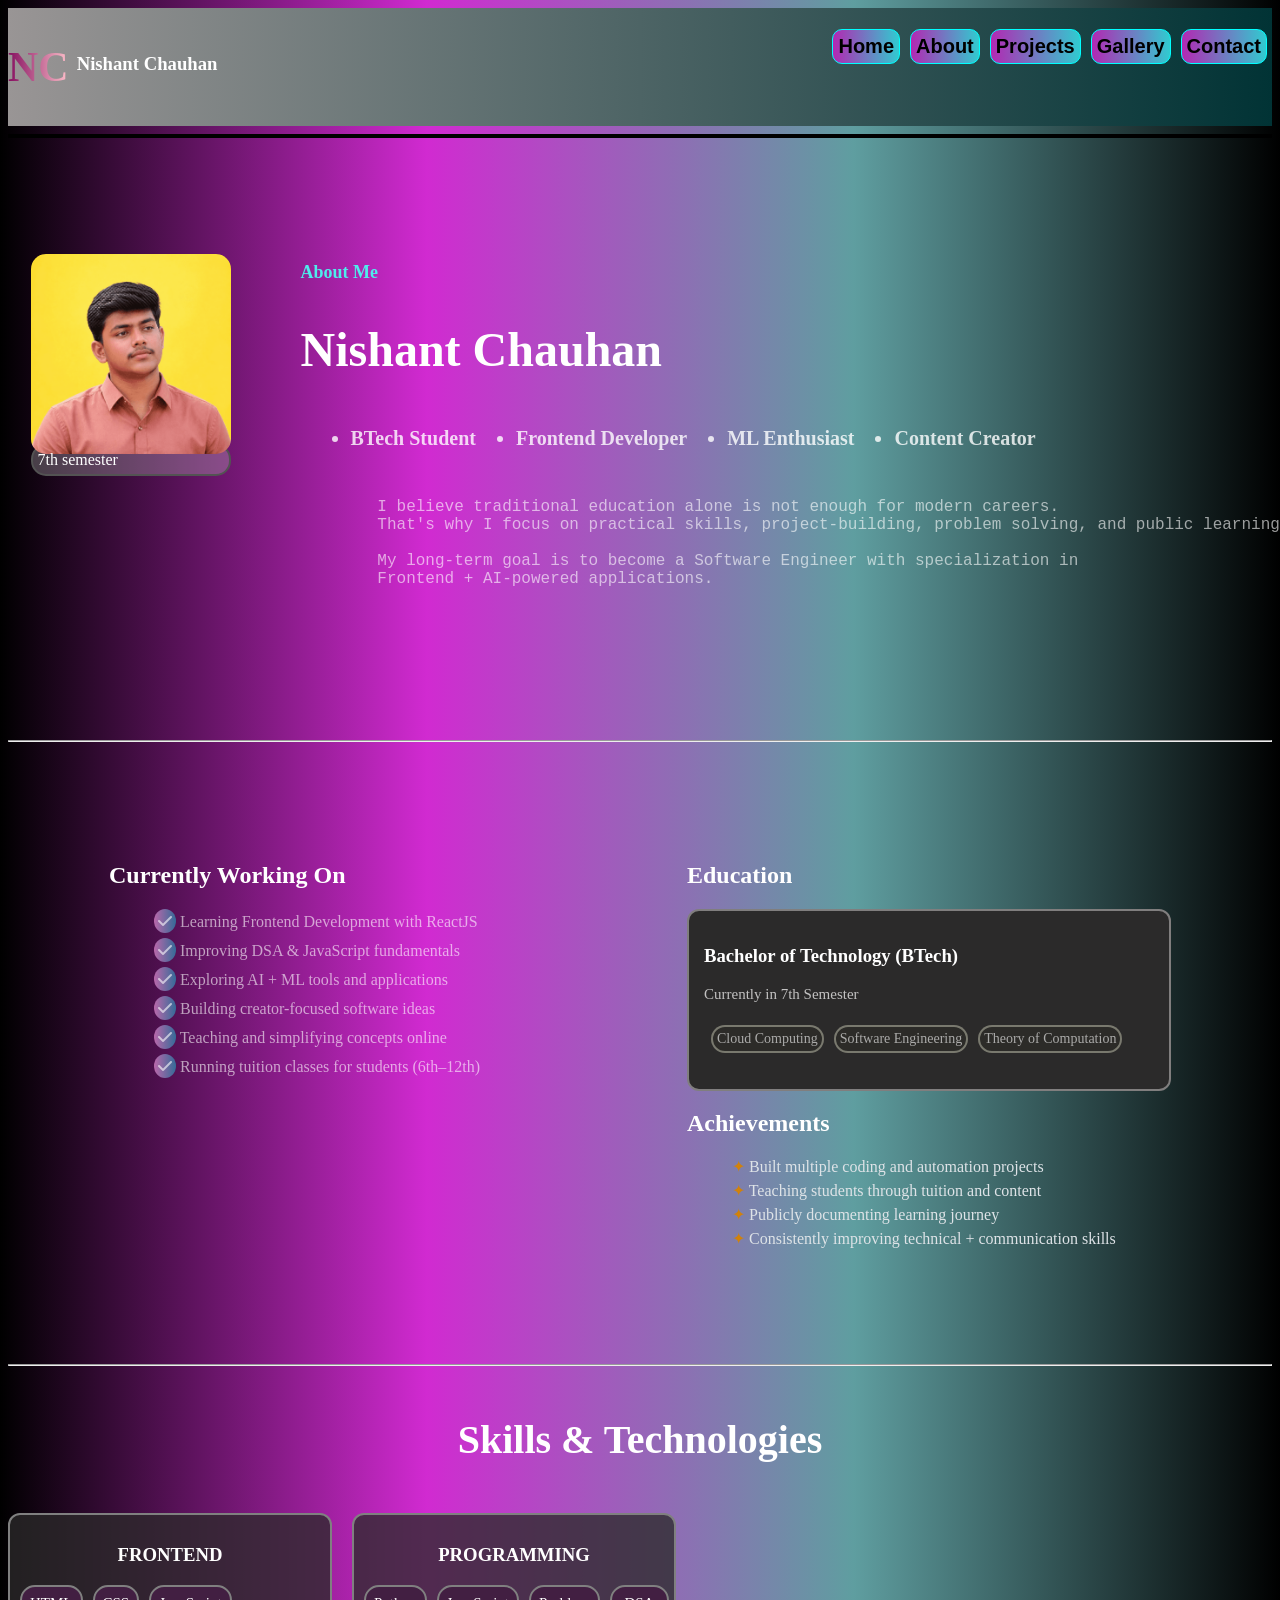
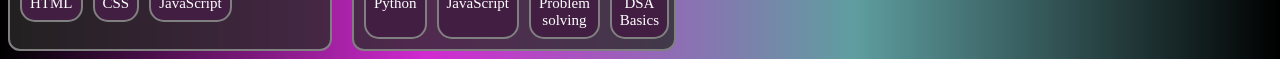
==== pages/about.html @ bb9bb6e2 "Add files via upload" ====
<!DOCTYPE html>

<html lang="en">

<head>

    <meta charset="UTF-8">

    <title>Nishant Chauhan</title>

    <link rel="stylesheet" href="../styles/about.css">
    <link rel="stylesheet" href="https://cdnjs.cloudflare.com/ajax/libs/font-awesome/6.5.1/css/all.min.css">

</head>

<body>

    <!-- Navbar -->
    
    <nav>

        <h1>NC</h1>
        <h3>Nishant Chauhan</h3>


        <ul class="nav-links">

            <li><button class="home" onclick="home()">Home</button></li>
            <li><button class="about" onclick="about()">About</button></li>
            <li><button class="projects" onclick="projects()">Projects</button></li>
            <li><button class="gallery" onclick="gallery()">Gallery</button></li>
            <li><button class="contact" onclick="contact()">Contact</button></li>

        </ul>


    </nav>

    <hr style="border: 2px solid black;">

    <section class="container">

        <span>

    <figure class="profiles">

        <img src="../utils/profile.png" alt="Nishant Chauhan" class="profile-pic">

        <figcaption>7th semester</figcaption>

    </figure>

    </span>

    <span>

    <h4>About Me</h4>

    <h2>Nishant Chauhan</h2>

    <ul>

        <li>BTech Student</li>
        <li>Frontend Developer</li>
        <li>ML Enthusiast</li>
        <li>Content Creator</li>

    </ul>

    <pre>

        I believe traditional education alone is not enough for modern careers.
        That's why I focus on practical skills, project-building, problem solving, and public learning.

        My long-term goal is to become a Software Engineer with specialization in 
        Frontend + AI-powered applications.

    </pre>

    </span>

    </section>

    <hr style="color: rgb(198, 197, 197);">


    <section class="current">

        <span class="current-work">

            <h2>Currently Working On</h2>

        <ul>
            <li><i class="fa-solid fa-check check"></i> Learning Frontend Development with ReactJS</li>
            <li><i class="fa-solid fa-check check"></i> Improving DSA & JavaScript fundamentals</li>
            <li><i class="fa-solid fa-check check"></i> Exploring AI + ML tools and applications</li>
            <li><i class="fa-solid fa-check check"></i> Building creator-focused software ideas</li>
            <li><i class="fa-solid fa-check check"></i> Teaching and simplifying concepts online</li>
            <li><i class="fa-solid fa-check check"></i> Running tuition classes for students (6th–12th)</li>
            
        </ul>

        </span>

        <!-- current education -->

        <span class="edu">
            
            <h2>Education</h2>

            <div  class="edu-box">

                <h3>Bachelor of Technology (BTech)</h3>
                <p class="captions">Currently in 7th Semester</p>

                <ul class="core-subjects">

                    <li>Cloud Computing</li>
                    <li>Software Engineering</li>
                    <li>Theory of Computation</li>

                </ul>

            </div>

            <span class="current-achievements">

            <h2>Achievements</h2>

            <ul class="achievements-list">

                <li><span class="star-icon">&#10022;</span> Built multiple coding and automation projects</li>
                <li><span class="star-icon">&#10022;</span> Teaching students through tuition and content</li>
                <li><span class="star-icon">&#10022;</span> Publicly documenting learning journey</li>
                <li><span class="star-icon">&#10022;</span> Consistently improving technical + communication skills</li>

            </ul>

        </span>

        </span>

    </section>

    <hr style="color: rgb(198, 197, 197);">

    <!--skills  -->

    <section class="skills">
        
            <h2 class="skills-title">Skills & Technologies</h2>

            <div class="skills-category">

                <div class="skill-card frontend">

                    <h3>FRONTEND</h3>

                    <ul>

                        <li>HTML</li>   
                        <li>CSS</li>
                        <li>JavaScript</li>

                    </ul>

                </div>

                <div class="skill-card programming">

                    <h3>PROGRAMMING</h3>

                    <ul>

                        <li>Python</li>
                        <li>JavaScript</li>
                        <li>Problem solving</li>
                        <li>DSA Basics</li>

                    </ul>
                    
                </div>

            </div>

    </section>

    <script src="../scripts/about.js"></script>
    
</body>

</html>
---- styles/about.css ----
::-webkit-scrollbar {
    width: 8px;
}

::-webkit-scrollbar-track {

    background: #111;
}

::-webkit-scrollbar-thumb {
  background: linear-gradient( rgb(36, 101, 159));
  border-radius: 5px;
}

::-webkit-scrollbar-thumb:hover {
  background: linear-gradient(red, rgb(24, 24, 140), cyan);
}


body {

    color: white;
    background: linear-gradient(to right, black, rgb(209, 42, 209), cadetblue, black) ;

}

/* ----- Navbar ----- */

nav {

    position: sticky;
    top: 0;
    z-index: 1000;

    display: flex;

    justify-content: space-between;

    gap: 20px;

    background: linear-gradient(to left, rgb(1, 51, 53), rgb(153, 149, 149) );

}

nav:hover {

    transform: translateY(-3px);
    transition: 0.3s ease;

}

nav h1 {

    background: linear-gradient(to right, rgb(133, 15, 95), pink);

    -webkit-background-clip: text;
    background-clip: text;
    -webkit-text-fill-color: transparent;

    font-size: 42px;

}

nav h3 {

    margin-left: -562px;
    margin-top: 45px;
}

.nav-links{

    list-style: none;
    
    display: flex;

}

.nav-links button {

    background: linear-gradient(to right, rgb(179, 40, 179), rgb(48, 203, 208));

    margin: 5px;
    padding: 5px;

    border: 1px solid cyan;
    border-radius: 10px;

    font-size: 20px;
    font-weight: bold;
    font-family: Verdana, Geneva, Tahoma, sans-serif;

    cursor: pointer;

}

.nav-links button:hover {

    background: radial-gradient(circle, rgb(179, 40, 179), rgb(48, 203, 208));
    color: white;

    border-radius: 10px;

    transition: 0.5s ease;
    transform: scale(1.1);


}

/* container */


.container {

    margin: 100px;

    justify-content: center;

    top: 100px;

    display: flex;
    gap: 30px;

}

.container .profiles figcaption {

    margin-top: -14px;

    z-index: 1000;

    border: 2px solid rgb(83, 83, 83);
    border-radius: 15px;
    
    background-color: rgb(200,200,200,0.3);

    padding: 5px;
    
}

.container .profile-pic {

    width: 200px;

    border-radius: 15px;

}


.container h4 {

    color: rgb(79, 236, 236);

    font-size: 18px;

}

.container h2 {

    font-size: 48px;
    font-weight: bold;

}

.container ul {

    
    display: flex;
    gap: 20px;

    font-size: 20px;
    font-weight: bold;

    color: rgb(255,255,255,0.8);

}

.container ul li {

    margin: 10px;

}

.container pre {

    color: rgb(255,255,255,0.6);

    font-size: 16px;

}




/* currently */

.current {

    margin: 100px auto;

    justify-content: space-around;

    display: flex;

}

.current span ul {

    list-style: none;

}

.current ul li {

    color: rgb(255,255,255,0.6);

    margin: 5px;

}

.current .current-work li:hover {

    color: rgb(255,255,255);

}

.current .current-work li .check {

    border: 2px solid none;
    border-radius: 50%;

    padding: 4px;

    background: linear-gradient(to right, rgb(186, 104, 171), rgb(52, 107, 152));

}

/* current education */

.edu .edu-box {

    background-color: #2b2a2a;

    border: 2px solid rgb(128, 126, 126);
    border-radius: 12px;

    padding: 15px;

    width: 450px;

}

.edu-box .captions {

    color: rgba(232, 231, 231, 0.8);

    font-size: 15px;
    
}


.edu-box .core-subjects {

    list-style: none;

    display: flex;

    font-size: 14px;

    padding: 2px;
}

.core-subjects li {

    border: 2px solid rgb(200,200,180,0.5);
    border-radius: 18px;

    padding: 4px;

    background-color: rgba(45, 45, 41, 0.6);

}

.core-subjects li:hover {

    background-color: rgba(85, 85, 84, 0.6);

}



/* Achievements */

.current-achievements .achievements-list li {

    color: rgb(222, 227, 231);
}

.current-achievements  ul li .star-icon {

    color: rgb(209, 130, 11);

}

/* skills */

.skills {

    text-align: center;

}

.skills-title {

    margin: 50px auto;

    font-size: 40px;
    font-weight: bold;


}

.skills-category{

    display: flex;
    flex-wrap: wrap;

    gap: 20px;

}

.skill-card {

    background-color: #2b2a2ac4;  

    border: 2px solid grey;
    border-radius: 12px;

    padding: 10px;

    width: 300px;

    transition: 0.3s ease;
    
}

.skill-card:hover {

    transform: translateY(-5px);    

}


.skills-category ul {

    display: flex;
    flex-direction: wrap;
    gap: 10px;

    padding: 0px;
    margin: 0px;

    font-size: 15px;

}


.skills-category li {

    list-style: none;

    border: 2px solid grey;
    border-radius: 15px;

    background: rgb(66, 31, 66);

    padding: 8px;

    transition: background-color 0.3s ease;


}


.frontend li:hover {

    background: linear-gradient(to right, rgb(134, 77, 188), rgb(13, 119, 164));

    transform: translateY(-2px);

    border-color: rgb(103, 41, 161);

}
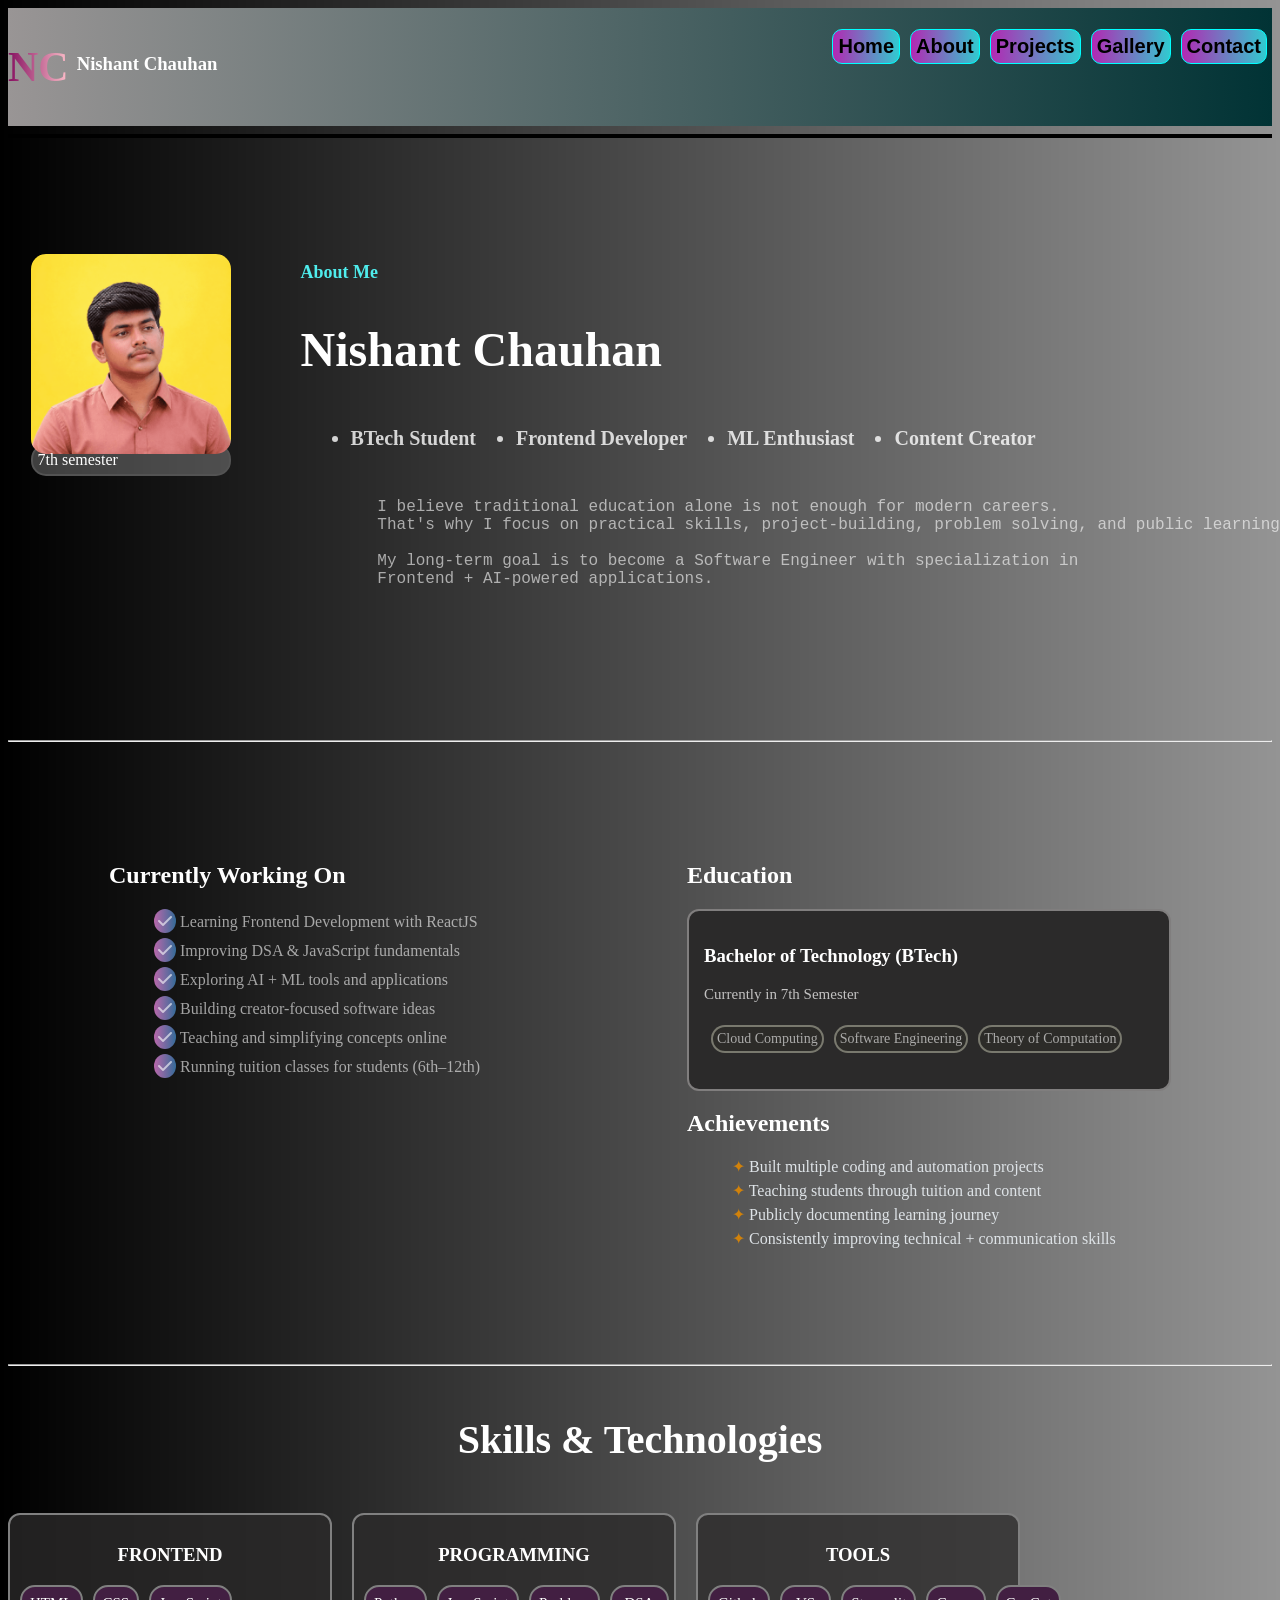
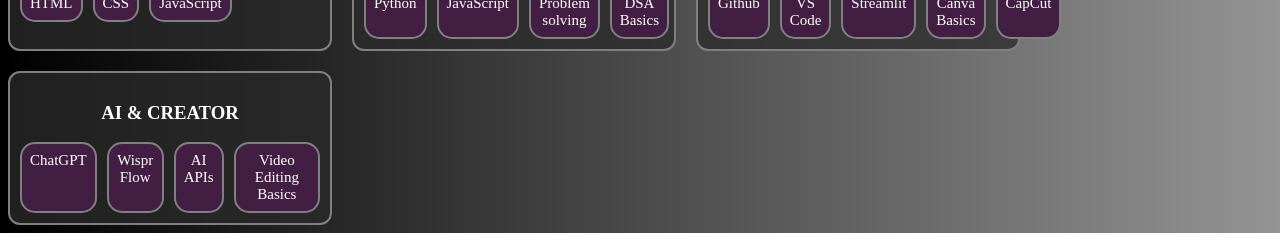
==== commit 37fbe655: "Update about.html" ====
--- a/pages/about.html
+++ b/pages/about.html
@@ -76,7 +76,7 @@
         Frontend + AI-powered applications.
 
     </pre>
-
+ 
     </span>
 
     </section>
@@ -181,6 +181,37 @@
                     
                 </div>
 
+                <div class="skill-card tools">
+
+                    <h3>TOOLS</h3>
+
+                    <ul>
+
+                        <li>Github</li>
+                        <li>VS Code</li>
+                        <li>Streamlit</li>
+                        <li>Canva Basics</li>
+                        <li>CapCut</li>
+
+                    </ul>
+                    
+                </div>
+
+                <div class="skill-card ai-creator">
+
+                    <h3>AI & CREATOR</h3>
+
+                    <ul>
+
+                        <li>ChatGPT</li>
+                        <li>Wispr Flow</li>
+                        <li>AI APIs</li>
+                        <li>Video Editing Basics</li>
+
+                    </ul>
+                    
+                </div>
+
             </div>
 
     </section>
@@ -189,4 +220,4 @@
     
 </body>
 
-</html>+</html>
--- a/styles/about.css
+++ b/styles/about.css
@@ -20,7 +20,8 @@
 body {
 
     color: white;
-    background: linear-gradient(to right, black, rgb(209, 42, 209), cadetblue, black) ;
+    background: linear-gradient(to right, black, rgba(0, 0, 0, 0.419));
+
 
 }
 
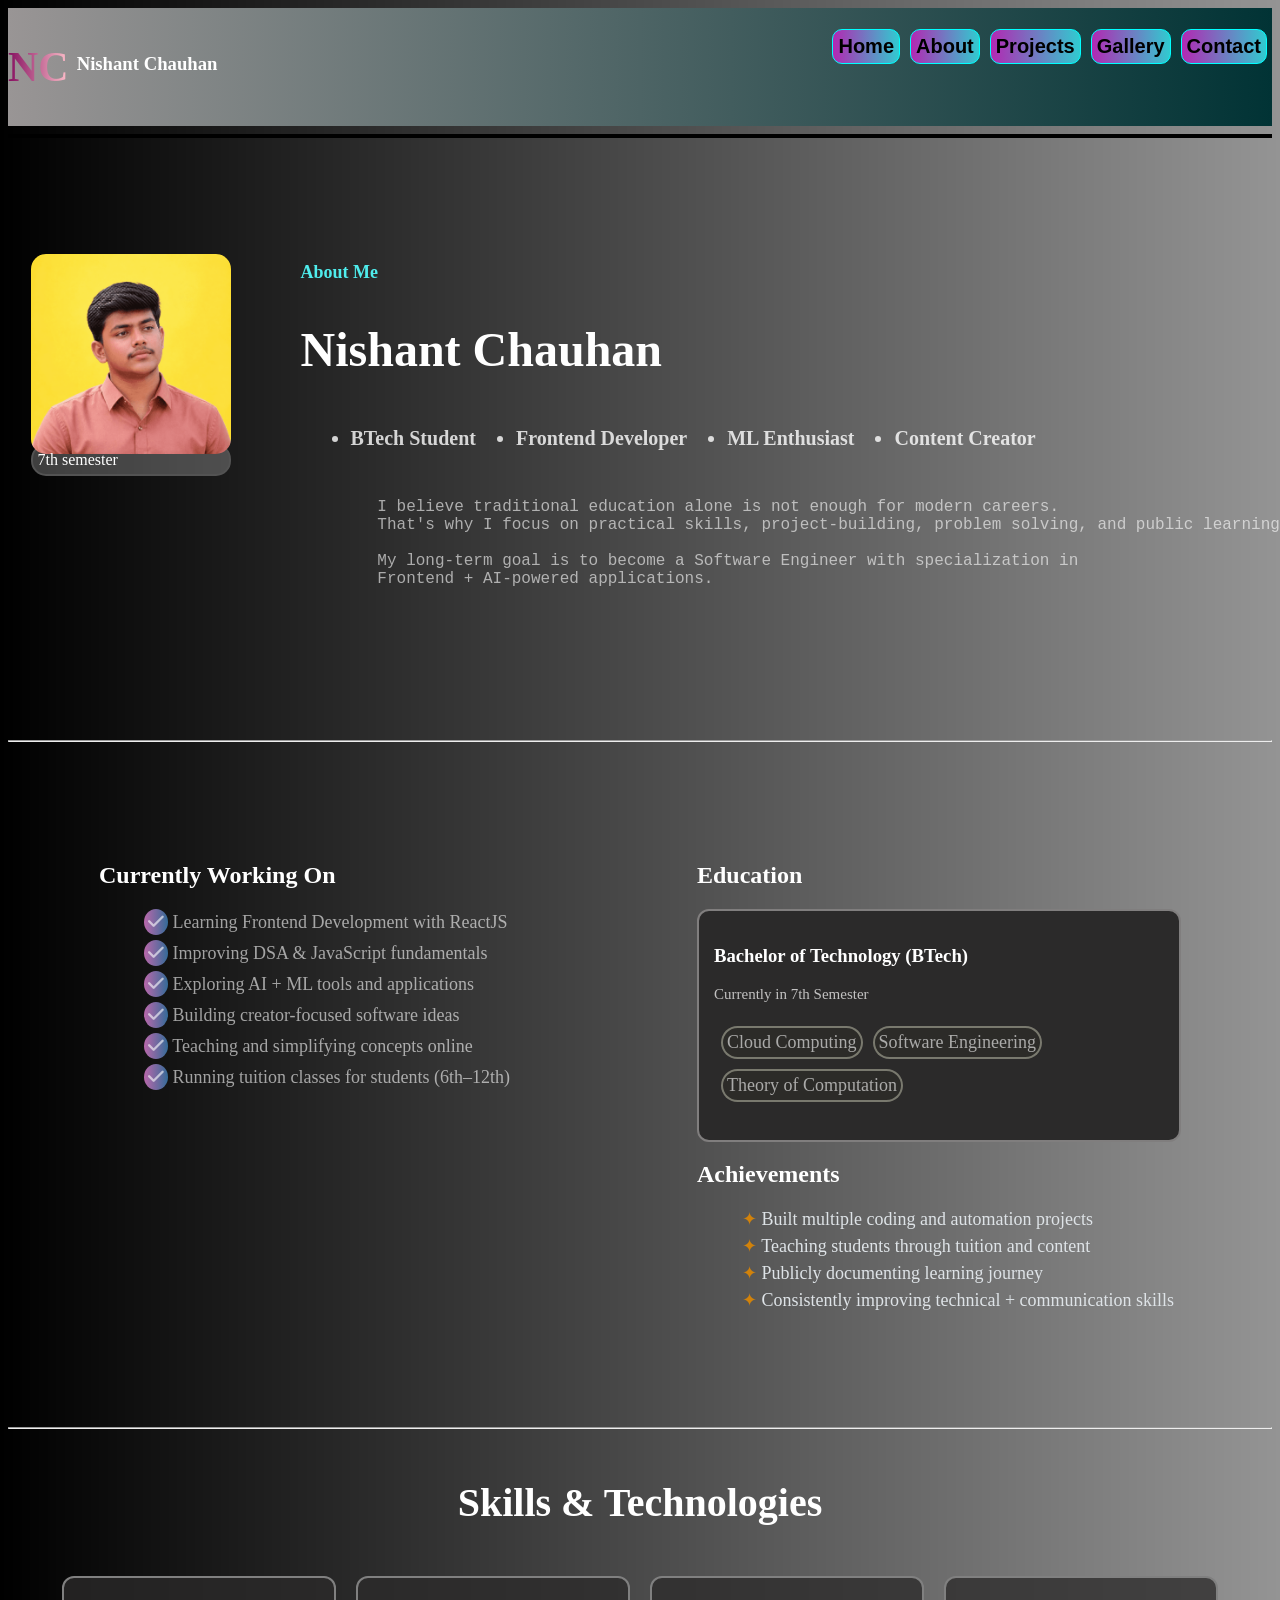
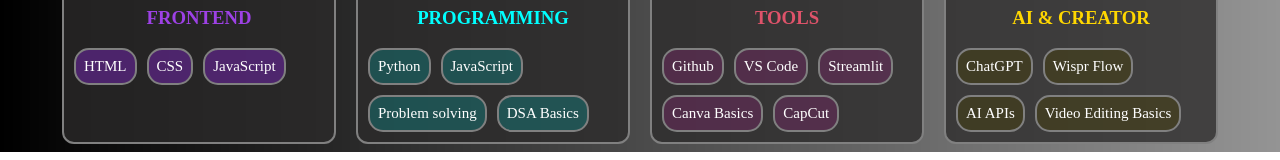
==== commit 41ce9e0b: "Update about.html" ====
--- a/pages/about.html
+++ b/pages/about.html
@@ -10,6 +10,7 @@
 
     <link rel="stylesheet" href="../styles/about.css">
     <link rel="stylesheet" href="https://cdnjs.cloudflare.com/ajax/libs/font-awesome/6.5.1/css/all.min.css">
+    <link rel="icon" type="image/png" href="../utils/favicon.ico">
 
 </head>
 
--- a/styles/about.css
+++ b/styles/about.css
@@ -22,7 +22,6 @@
     color: white;
     background: linear-gradient(to right, black, rgba(0, 0, 0, 0.419));
 
-
 }
 
 /* ----- Navbar ----- */
@@ -216,6 +215,8 @@
 
     margin: 5px;
 
+    font-size: 18px;
+
 }
 
 .current .current-work li:hover {
@@ -261,13 +262,11 @@
 
 .edu-box .core-subjects {
 
-    list-style: none;
-
-    display: flex;
-
-    font-size: 14px;
+    display: flex;
+    flex-wrap: wrap;
 
     padding: 2px;
+
 }
 
 .core-subjects li {
@@ -279,6 +278,7 @@
 
     background-color: rgba(45, 45, 41, 0.6);
 
+
 }
 
 .core-subjects li:hover {
@@ -294,6 +294,8 @@
 .current-achievements .achievements-list li {
 
     color: rgb(222, 227, 231);
+
+    font-size: 18px;
 }
 
 .current-achievements  ul li .star-icon {
@@ -302,6 +304,8 @@
 
 }
 
+
+
 /* skills */
 
 .skills {
@@ -317,7 +321,6 @@
     font-size: 40px;
     font-weight: bold;
 
-
 }
 
 .skills-category{
@@ -327,7 +330,10 @@
 
     gap: 20px;
 
-}
+    justify-content: center;
+
+}
+
 
 .skill-card {
 
@@ -338,7 +344,7 @@
 
     padding: 10px;
 
-    width: 300px;
+    width: 250px;
 
     transition: 0.3s ease;
     
@@ -351,10 +357,10 @@
 }
 
 
-.skills-category ul {
-
-    display: flex;
-    flex-direction: wrap;
+.skill-card ul {
+
+    display: flex;
+    flex-wrap: wrap;
     gap: 10px;
 
     padding: 0px;
@@ -365,15 +371,13 @@
 }
 
 
-.skills-category li {
+.skill-card li {
 
     list-style: none;
 
     border: 2px solid grey;
     border-radius: 15px;
 
-    background: rgb(66, 31, 66);
-
     padding: 8px;
 
     transition: background-color 0.3s ease;
@@ -381,8 +385,22 @@
 
 }
 
-
-.frontend li:hover {
+.frontend h3 {
+
+    color:  rgba(169, 68, 247, 0.912);
+
+    font-weight: bold;
+
+}
+
+.frontend li {
+
+    background: rgba(105, 37, 157, 0.595);
+
+}
+
+
+.skill-card li:hover {
 
     background: linear-gradient(to right, rgb(134, 77, 188), rgb(13, 119, 164));
 
@@ -392,3 +410,54 @@
 
 }
 
+
+.programming h3 {
+
+    color:  cyan;
+
+    font-weight: bold;
+
+}
+
+
+.programming li {
+
+    background: rgb(13, 138, 138,0.4);
+
+}
+
+
+.tools h3 {
+
+    color:  rgb(222, 83, 106);
+
+    font-weight: bold;
+
+}
+
+
+.tools li {
+
+    background: rgb(126, 39, 107, 0.4);
+
+}
+
+
+
+.ai-creator h3 {
+
+    color:  gold;
+
+    font-weight: bold;
+
+}
+
+
+.ai-creator li {
+
+    background: rgba(72, 63, 4, 0.4);
+    
+}
+
+
+
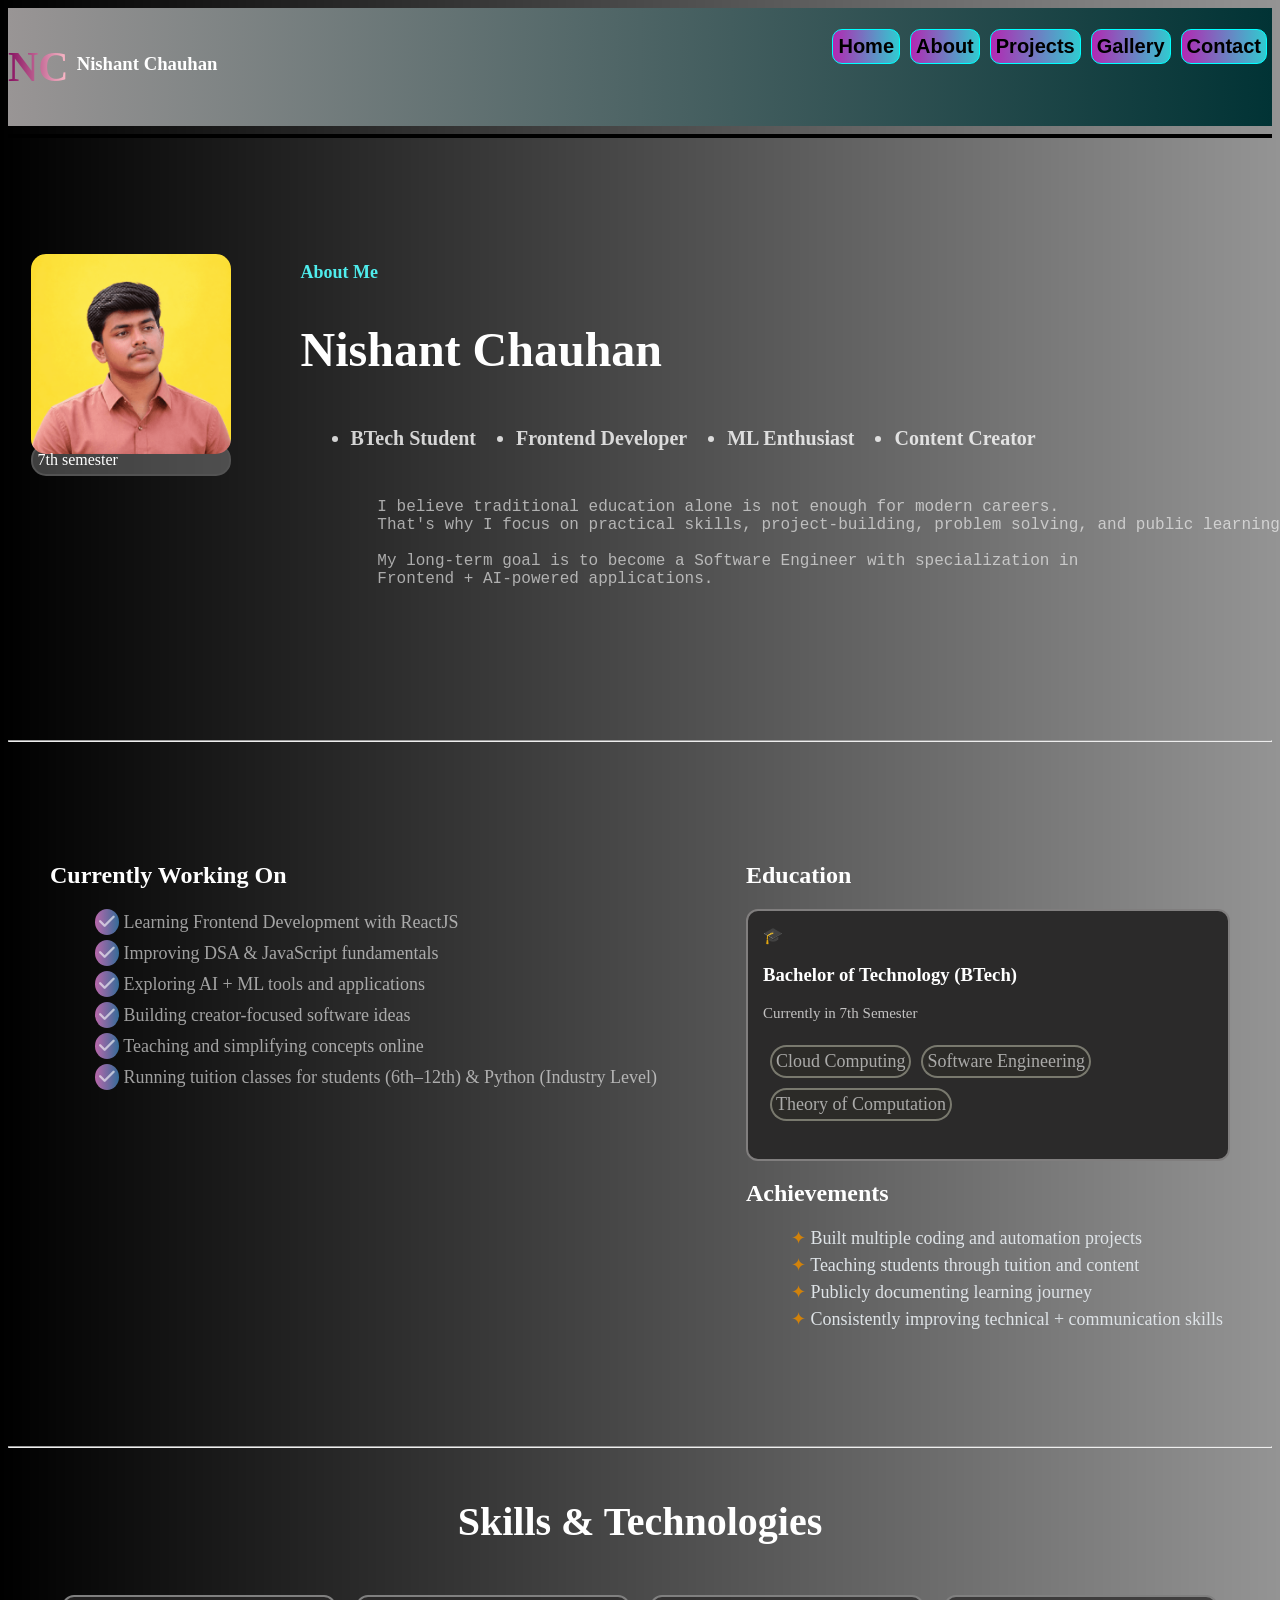
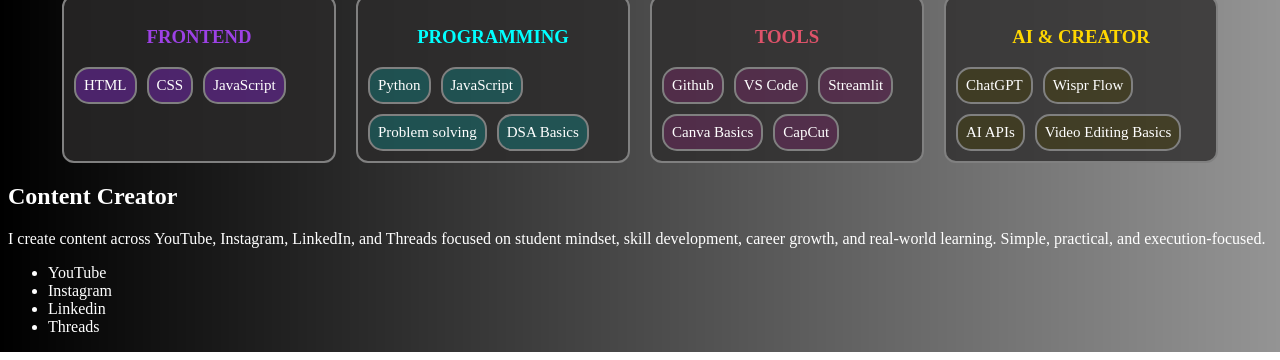
==== commit 4790816b: "Update about.html" ====
--- a/pages/about.html
+++ b/pages/about.html
@@ -10,6 +10,7 @@
 
     <link rel="stylesheet" href="../styles/about.css">
     <link rel="stylesheet" href="https://cdnjs.cloudflare.com/ajax/libs/font-awesome/6.5.1/css/all.min.css">
+
     <link rel="icon" type="image/png" href="../utils/favicon.ico">
 
 </head>
@@ -55,7 +56,7 @@
 
     <span>
 
-    <h4>About Me</h4>
+    <h4> About Me</h4>
 
     <h2>Nishant Chauhan</h2>
 
@@ -97,7 +98,7 @@
             <li><i class="fa-solid fa-check check"></i> Exploring AI + ML tools and applications</li>
             <li><i class="fa-solid fa-check check"></i> Building creator-focused software ideas</li>
             <li><i class="fa-solid fa-check check"></i> Teaching and simplifying concepts online</li>
-            <li><i class="fa-solid fa-check check"></i> Running tuition classes for students (6th–12th)</li>
+            <li><i class="fa-solid fa-check check"></i> Running tuition classes for students (6th–12th) & Python (Industry Level)</li>
             
         </ul>
 
@@ -111,7 +112,12 @@
 
             <div  class="edu-box">
 
-                <h3>Bachelor of Technology (BTech)</h3>
+                <div class="grad-cap">&#127891;</div>
+
+                <div>
+                
+                <h3> Bachelor of Technology (BTech)</h3>
+
                 <p class="captions">Currently in 7th Semester</p>
 
                 <ul class="core-subjects">
@@ -121,6 +127,8 @@
                     <li>Theory of Computation</li>
 
                 </ul>
+
+                </div>
 
             </div>
 
@@ -217,6 +225,24 @@
 
     </section>
 
+    <section class="creator-board">
+
+
+        <h2>Content Creator</h2>
+
+        <p>I create content across YouTube, Instagram, LinkedIn, and Threads focused on student mindset, skill development, career growth, and real-world learning. Simple, practical, and execution-focused.</p>
+
+        <ul>
+
+            <li>YouTube</li>
+            <li>Instagram</li>
+            <li>Linkedin</li>
+            <li>Threads</li>
+
+        </ul>
+
+    </section>
+
     <script src="../scripts/about.js"></script>
     
 </body>
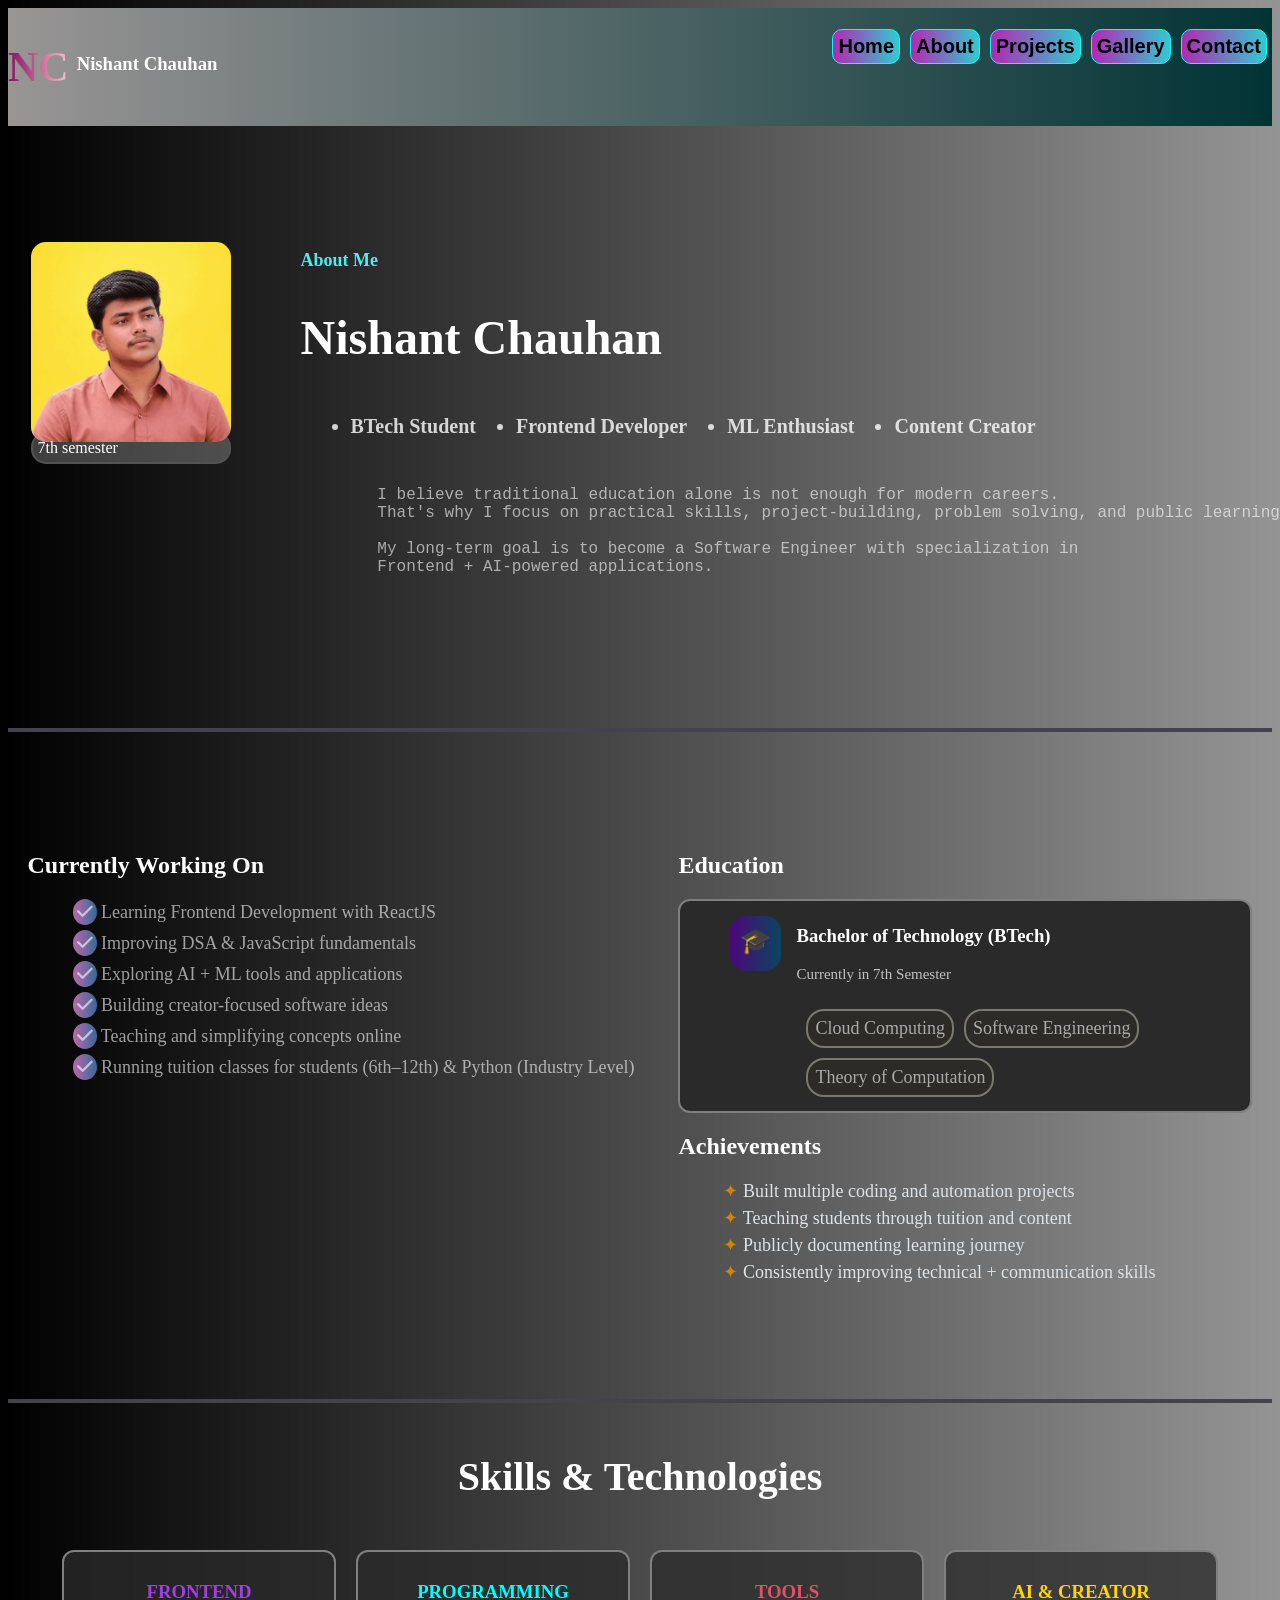
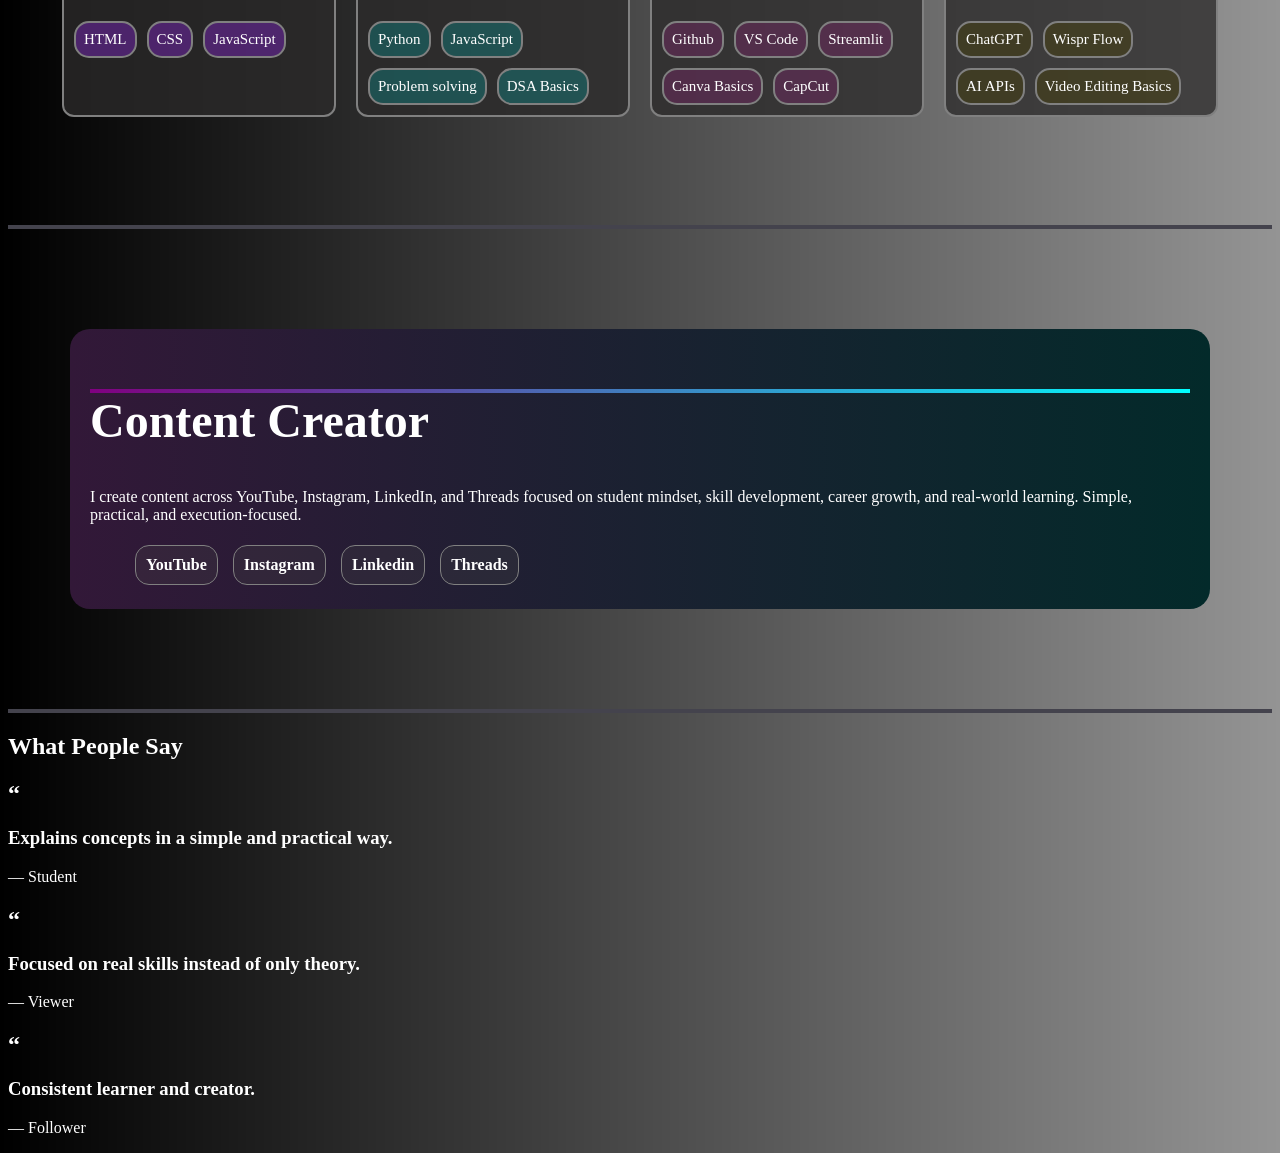
==== commit 88be9653: "Update about.html" ====
--- a/pages/about.html
+++ b/pages/about.html
@@ -38,8 +38,9 @@
 
     </nav>
 
-    <hr style="border: 2px solid black;">
-
+
+    <!-- main container -->
+     
     <section class="container">
 
         <span>
@@ -83,7 +84,7 @@
 
     </section>
 
-    <hr style="color: rgb(198, 197, 197);">
+    <hr style="border: 2px solid rgb(68, 67, 77);">
 
 
     <section class="current">
@@ -151,7 +152,7 @@
 
     </section>
 
-    <hr style="color: rgb(198, 197, 197);">
+    <hr style="border: 2px solid rgb(68, 67, 77);">
 
     <!--skills  -->
 
@@ -225,6 +226,11 @@
 
     </section>
 
+    <hr style="border: 2px solid rgb(68, 67, 77);">
+
+
+    <!-- creator board -->
+
     <section class="creator-board">
 
 
@@ -243,6 +249,48 @@
 
     </section>
 
+
+    <hr style="border: 2px solid rgb(68, 67, 77);">
+
+    <!-- what people say -->
+
+    <section class="what-people-say">
+
+        <h2 class="people-line">What People Say</h2>
+
+        <div class="people-card">
+
+            <div class="card"><h2>&ldquo;</h2>
+
+                <h3>Explains concepts in a simple and practical way.</h3>
+
+                <p>— Student</p>
+
+
+            </div>
+
+            <div class="card"><h2>&ldquo;</h2>
+
+                <h3>Focused on real skills instead of only theory.</h3>
+
+                <p>— Viewer</p>
+
+
+            </div>
+
+            <div class="card"><h2>&ldquo;</h2>
+
+                <h3>Consistent learner and creator.</h3>
+
+                <p>— Follower</p>
+
+
+            </div>
+            
+        </div>
+
+    </section>
+
     <script src="../scripts/about.js"></script>
     
 </body>
--- a/styles/about.css
+++ b/styles/about.css
@@ -22,6 +22,24 @@
     color: white;
     background: linear-gradient(to right, black, rgba(0, 0, 0, 0.419));
 
+    animation-name: body-pulse;
+    animation-duration: 5s;
+
+}
+
+@keyframes body-pulse {
+
+    0% {
+
+        opacity: 0;
+
+    }
+
+    100% {
+
+        opacity: 1;
+
+    }
 }
 
 /* ----- Navbar ----- */
@@ -106,6 +124,7 @@
 
 }
 
+
 /* container */
 
 
@@ -245,9 +264,31 @@
     border: 2px solid rgb(128, 126, 126);
     border-radius: 12px;
 
-    padding: 15px;
-
-    width: 450px;
+    padding: 5px 35px;
+    
+
+    width: 500px;
+    height: 200px;
+
+    display: flex;
+
+}
+
+.edu .grad-cap {
+
+    border: 1px solid none;
+    border-radius: 16px;
+
+    font-size: 25px;
+
+    padding: 10px;
+    margin: 10px 15px;
+
+    width: 40px;
+    height: 35px;
+
+
+    background: linear-gradient(to right, rgb(75, 7, 120), rgb(10, 69, 96));
 
 }
 
@@ -265,7 +306,7 @@
     display: flex;
     flex-wrap: wrap;
 
-    padding: 2px;
+    padding: 5px;
 
 }
 
@@ -274,7 +315,7 @@
     border: 2px solid rgb(200,200,180,0.5);
     border-radius: 18px;
 
-    padding: 4px;
+    padding: 7px;
 
     background-color: rgba(45, 45, 41, 0.6);
 
@@ -347,6 +388,8 @@
     width: 250px;
 
     transition: 0.3s ease;
+
+    margin-bottom: 100px;
     
 }
 
@@ -456,8 +499,64 @@
 .ai-creator li {
 
     background: rgba(72, 63, 4, 0.4);
-    
-}
-
-
-
+
+
+}
+
+
+.creator-board {
+
+    border: 2px solid none;
+    border-radius: 20px;
+
+    padding: 20px;
+    margin: 100px auto;
+
+    width: 1100px;
+    height: 240px;
+
+    background: linear-gradient(to right, rgb(50, 24, 56), rgb(3, 42, 42));
+
+}
+
+.creator-board h2 {
+
+    font-weight: bold;
+    font-size: 48px;
+
+    border-top: 4px solid transparent;
+    border-image: linear-gradient(to right, purple, cyan) 1;
+
+}
+
+.creator-board ul {
+
+    display: flex;
+    gap: 5px;    
+
+}
+
+.creator-board ul li {
+    
+    list-style: none;
+
+    border: 1px solid grey;
+    border-radius: 14px;
+
+    padding: 10px;
+    margin: 5px;
+
+    font-weight: bold;
+
+    background-color: rgb(80, 80, 75, 0.2);
+
+    transition: 0.3s ease-in-out;
+
+
+}
+
+.creator-board li:hover {
+
+    background-color: rgb(88,88,88,0.6);
+
+}
